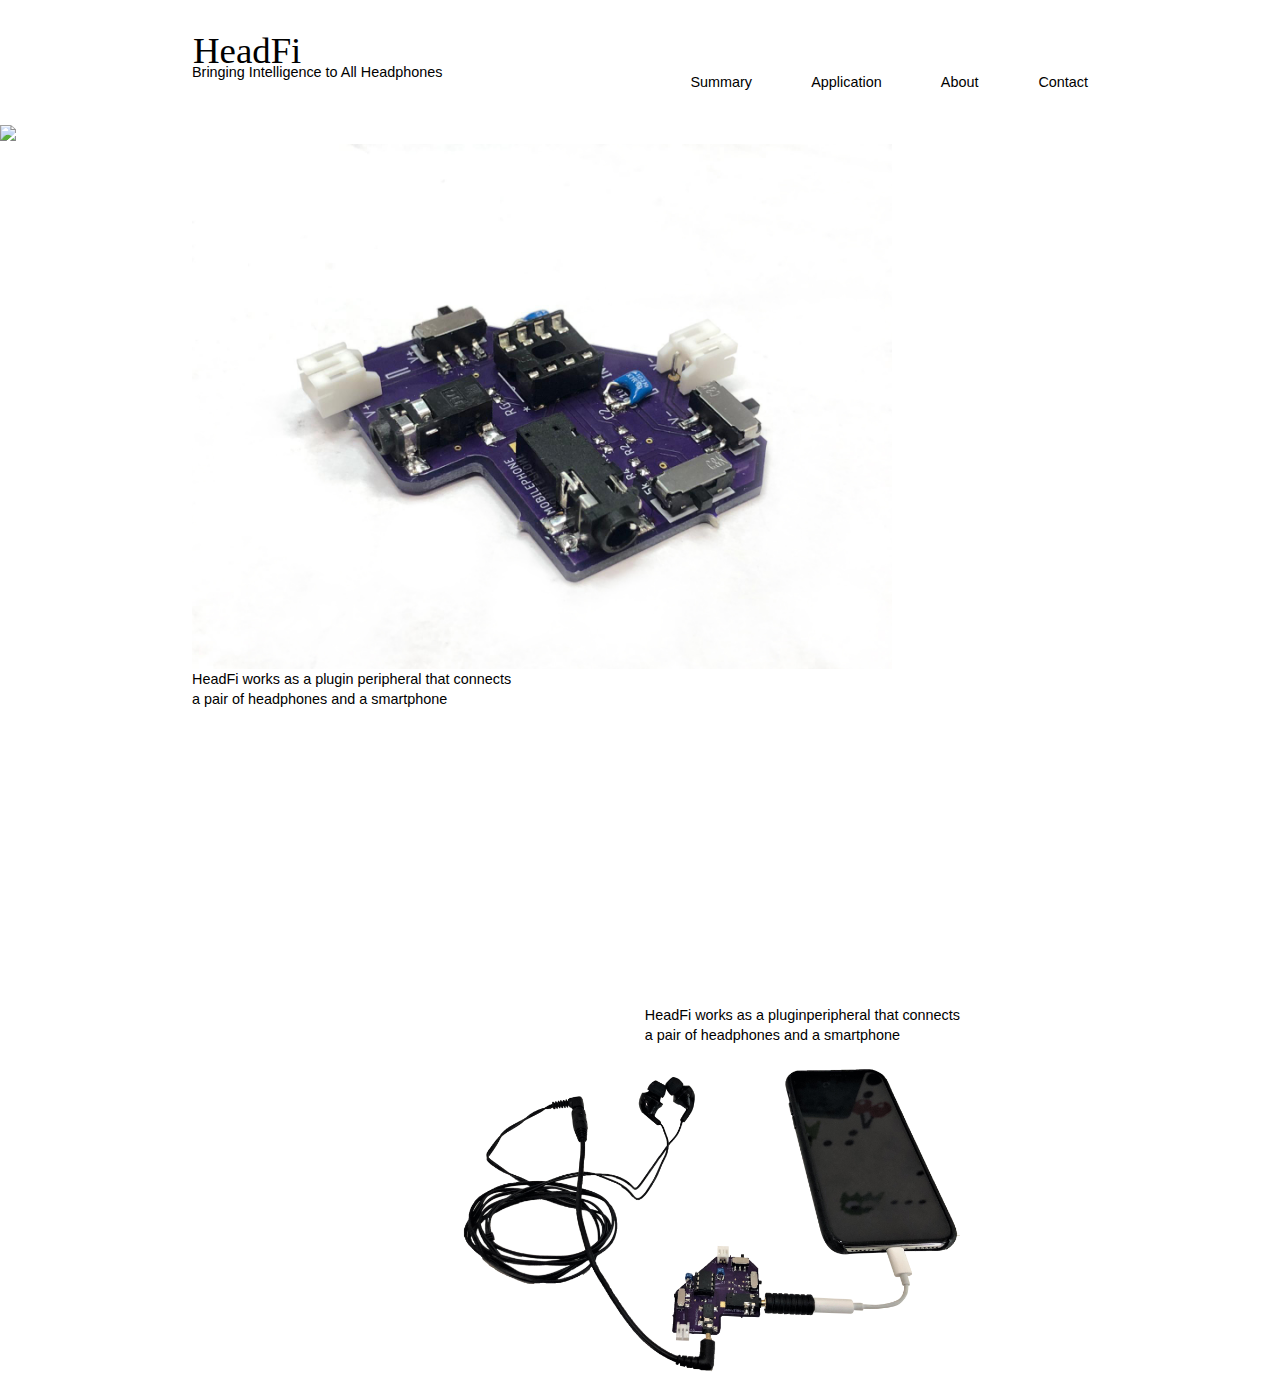
==== index.html @ 9fa6c470 "1" ====
<!doctype html>
<html lang="en">
  <head>  


<!-- ------- normal start --------- -->

    <!-- Required meta tags -->
    <meta charset="utf-8">
    <meta http-equiv="X-UA-Compatible" content="IE=edge">
    <!-- <meta name="viewport" content="width=device-width, initial-scale=1, shrink-to-fit=yes"> -->
    <meta name="viewport" content="width=device-width, initial-scale=1, minimum-scale=1"/>
    <meta name="description" content="HeadFi" />
    <meta name="author" content="Xiaoran Fan">

    <!-- fonts style -->
    <!-- <link rel="stylesheet" type="text/css" href="//fonts.googleapis.com/css?family=Open+Sans:400,bold,900,600">     -->

    <!-- Bootstrap CSS -->
    <link rel="stylesheet" href="https://stackpath.bootstrapcdn.com/bootstrap/4.3.1/css/bootstrap.min.css" integrity="sha384-ggOyR0iXCbMQv3Xipma34MD+dH/1fQ784/j6cY/iJTQUOhcWr7x9JvoRxT2MZw1T" crossorigin="anonymous">

    <!-- Custom styles for this template -->
    <link href="style.css" rel="stylesheet">  
    <!-- <link href="bootstrap3_player.css" rel="stylesheet"> -->

	<script type="text/javascript" src="http://latex.codecogs.com/latexit.js"></script>

    <link rel="icon" href="img/tao_icon.png">
    <title>HeadFi: Bringing Intelligence to All Headphones</title>
    <br>
    <br>
    <div class="column1">
      <h1>HeadFi</h1>
      <H6>Bringing Intelligence to All Headphones</H6>
    </div>

    <br>
    <div class="column2">
      <h6>Summary &nbsp;&nbsp;&nbsp;&nbsp;&nbsp;&nbsp;&nbsp;&nbsp;&nbsp;&nbsp;&nbsp;&nbsp;&nbsp;
          Application &nbsp;&nbsp;&nbsp;&nbsp;&nbsp;&nbsp;&nbsp;&nbsp;&nbsp;&nbsp;&nbsp;&nbsp;&nbsp;
          About &nbsp;&nbsp;&nbsp;&nbsp;&nbsp;&nbsp;&nbsp;&nbsp;&nbsp;&nbsp;&nbsp;&nbsp;&nbsp;
          Contact
      </h6>
    </div>
    
    <br>
    <br>
    <img src="Image/IMG_0657_01_text.jpg" width="100%">
    <br>
    <div class="column1">
      <img src="image/part_01.jpg" width=700px>
    </div>
    <div class="column4">
      <br><br><br><br><br><br><br><br><br><br><br><br><br><br>
      <h6>HeadFi works as a pluginperipheral that connects 
        <br>a pair of headphones and a smartphone
      </h6>
    </div>
<br>

<div class="column1">
  <h6>HeadFi works as a plugin peripheral that connects 
    <br>a pair of headphones and a smartphone
  </h6>
</div>
  <div class="column4">
    <img src="image/figure2_mod_01.jpg" width=500px>
</div>
---- style.css ----
/*fonts need to be changed: 
  h1 - sans-serif - headings
  h2 - sans-serif - body 
  h3 - ??
  h6 - serif - captions and section names
*/

h1 {
    text-align: left;
    font-family: 'monarcha',serif;
    font-weight: 400;
    font-style: normal;
    font-size: 230%;
    color: #000; 
    padding-left: 1px;
    line-height: 15%;
}

/* highlight font*/
h2 {
    font-family: 'futura-pt',sans-serif;
    font-weight: 600;
    font-style: italic;
    font-size: 100%;
}

h3 {
    font-family: 'houschka-pro',sans-serif;
    font-weight: 600;
    font-style: normal;
    font-size: 100%;
    line-height: 140%;
}

/*h6 is the body text*/
h6 {
    text-align: justify;
    font-family: 'degular',sans-serif;
    font-weight: 300;
    font-size: 90%;
    font-style: normal;
    color: #000; 
    line-height: 140%;
}

.column1 {
    padding-left: 15%;
    float: left;
}

.column2 {
    padding-right: 15%;
    float: right;
}

.column3 {
    padding-left: 25%;
    float: left;
}

.column4 {
    padding-right: 25%;
    float: right;
}
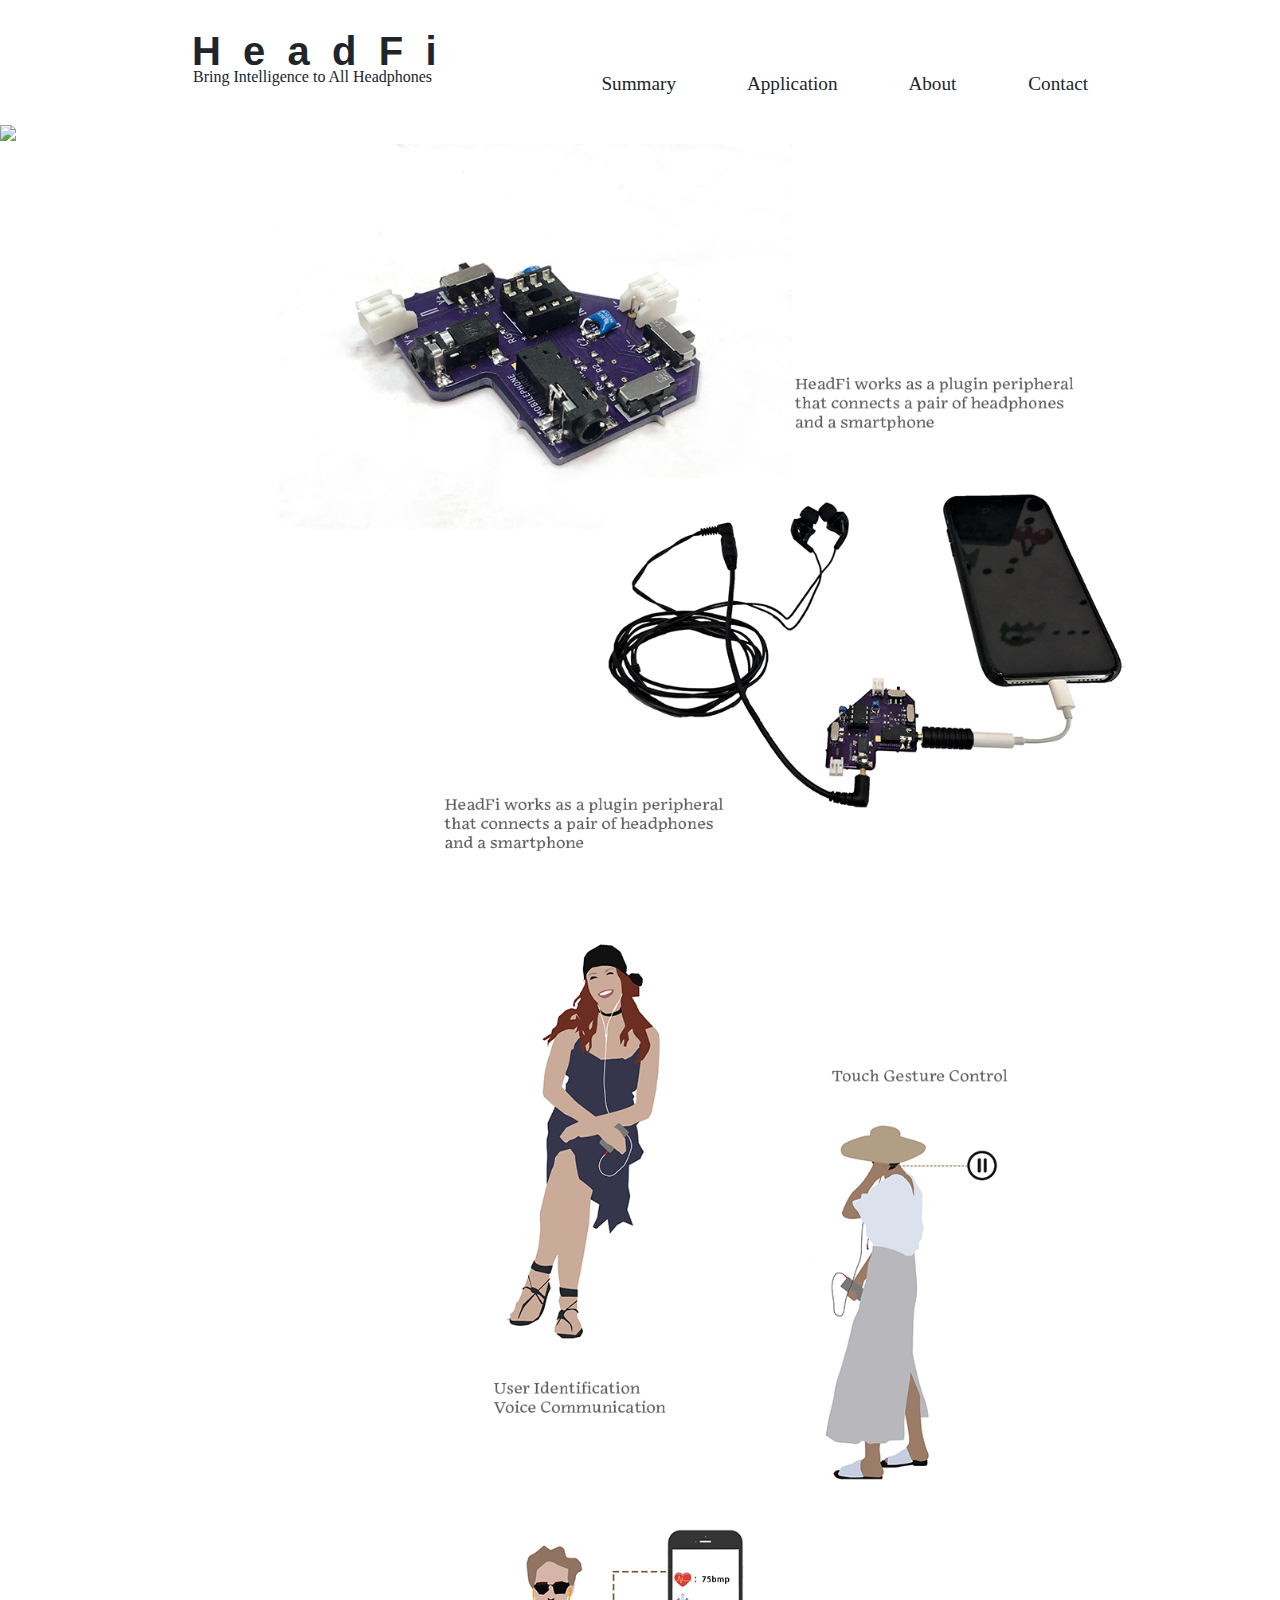
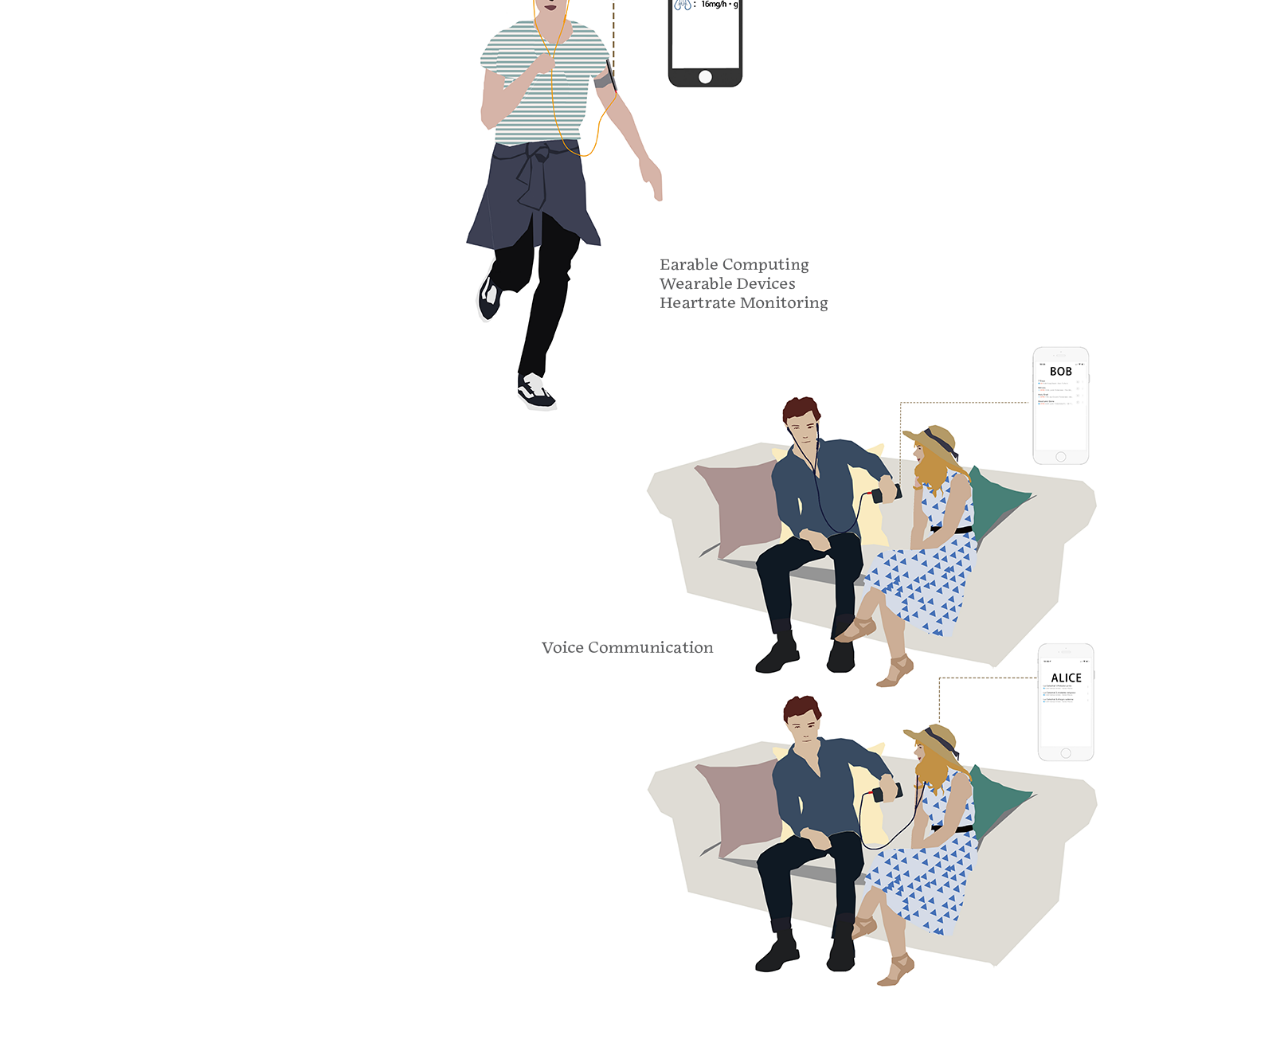
==== commit 77818294: "1" ====
--- a/index.html
+++ b/index.html
@@ -30,39 +30,25 @@
     <br>
     <br>
     <div class="column1">
-      <h1>HeadFi</h1>
-      <H6>Bringing Intelligence to All Headphones</H6>
+      <h1>H&nbsp;&nbsp;e&nbsp;&nbsp;a&nbsp;&nbsp;d&nbsp;&nbsp;F&nbsp;&nbsp;i</h1>
+      <h3 style="padding-top: 5px; padding-left: 1px;">Bring Intelligence to All Headphones</h3>
     </div>
 
     <br>
     <div class="column2">
-      <h6>Summary &nbsp;&nbsp;&nbsp;&nbsp;&nbsp;&nbsp;&nbsp;&nbsp;&nbsp;&nbsp;&nbsp;&nbsp;&nbsp;
+      <h2>Summary &nbsp;&nbsp;&nbsp;&nbsp;&nbsp;&nbsp;&nbsp;&nbsp;&nbsp;&nbsp;&nbsp;&nbsp;&nbsp;
           Application &nbsp;&nbsp;&nbsp;&nbsp;&nbsp;&nbsp;&nbsp;&nbsp;&nbsp;&nbsp;&nbsp;&nbsp;&nbsp;
           About &nbsp;&nbsp;&nbsp;&nbsp;&nbsp;&nbsp;&nbsp;&nbsp;&nbsp;&nbsp;&nbsp;&nbsp;&nbsp;
           Contact
-      </h6>
+      </h2>
     </div>
     
-    <br>
-    <br>
-    <img src="Image/IMG_0657_01_text.jpg" width="100%">
-    <br>
-    <div class="column1">
-      <img src="image/part_01.jpg" width=700px>
-    </div>
-    <div class="column4">
-      <br><br><br><br><br><br><br><br><br><br><br><br><br><br>
-      <h6>HeadFi works as a pluginperipheral that connects 
-        <br>a pair of headphones and a smartphone
-      </h6>
-    </div>
 <br>
+<br>
+  <img src="Image/FirstLanding_01.png" width="100%">
+<br>
+<div class="column1">
+  <img src="image/LandingPage_01.png" width=100%>
+</div>
 
-<div class="column1">
-  <h6>HeadFi works as a plugin peripheral that connects 
-    <br>a pair of headphones and a smartphone
-  </h6>
-</div>
-  <div class="column4">
-    <img src="image/figure2_mod_01.jpg" width=500px>
-</div>+<!--Summary Page-->
--- a/style.css
+++ b/style.css
@@ -1,38 +1,30 @@
 /*fonts need to be changed: 
-  h1 - sans-serif - headings
-  h2 - sans-serif - body 
-  h3 - ??
-  h6 - serif - captions and section names
+  h1 - sans-serif - headings <link rel="stylesheet" href="https://use.typekit.net/vez5kon.css">
+  h2 - serif - captions and section names <link rel="stylesheet" href="https://use.typekit.net/vez5kon.css">
+  h3 - serif - smaller version of h2 <link rel="stylesheet" href="https://use.typekit.net/vez5kon.css">
 */
 
 h1 {
-    text-align: left;
-    font-family: 'monarcha',serif;
-    font-weight: 400;
+    font-family: gitan-latin,sans-serif;
+    font-weight: 600;
     font-style: normal;
-    font-size: 230%;
-    color: #000; 
-    padding-left: 1px;
     line-height: 15%;
 }
 
-/* highlight font*/
 h2 {
-    font-family: 'futura-pt',sans-serif;
-    font-weight: 600;
-    font-style: italic;
+    font-family: embury-text,serif;
+    font-weight: 300;
+    font-style: normal;
+    font-size: 120%;
+}
+
+h3 {
+    font-family: embury-text,serif;
+    font-weight: 300;
+    font-style: normal;
     font-size: 100%;
 }
 
-h3 {
-    font-family: 'houschka-pro',sans-serif;
-    font-weight: 600;
-    font-style: normal;
-    font-size: 100%;
-    line-height: 140%;
-}
-
-/*h6 is the body text*/
 h6 {
     text-align: justify;
     font-family: 'degular',sans-serif;
@@ -42,6 +34,8 @@
     color: #000; 
     line-height: 140%;
 }
+
+
 
 .column1 {
     padding-left: 15%;
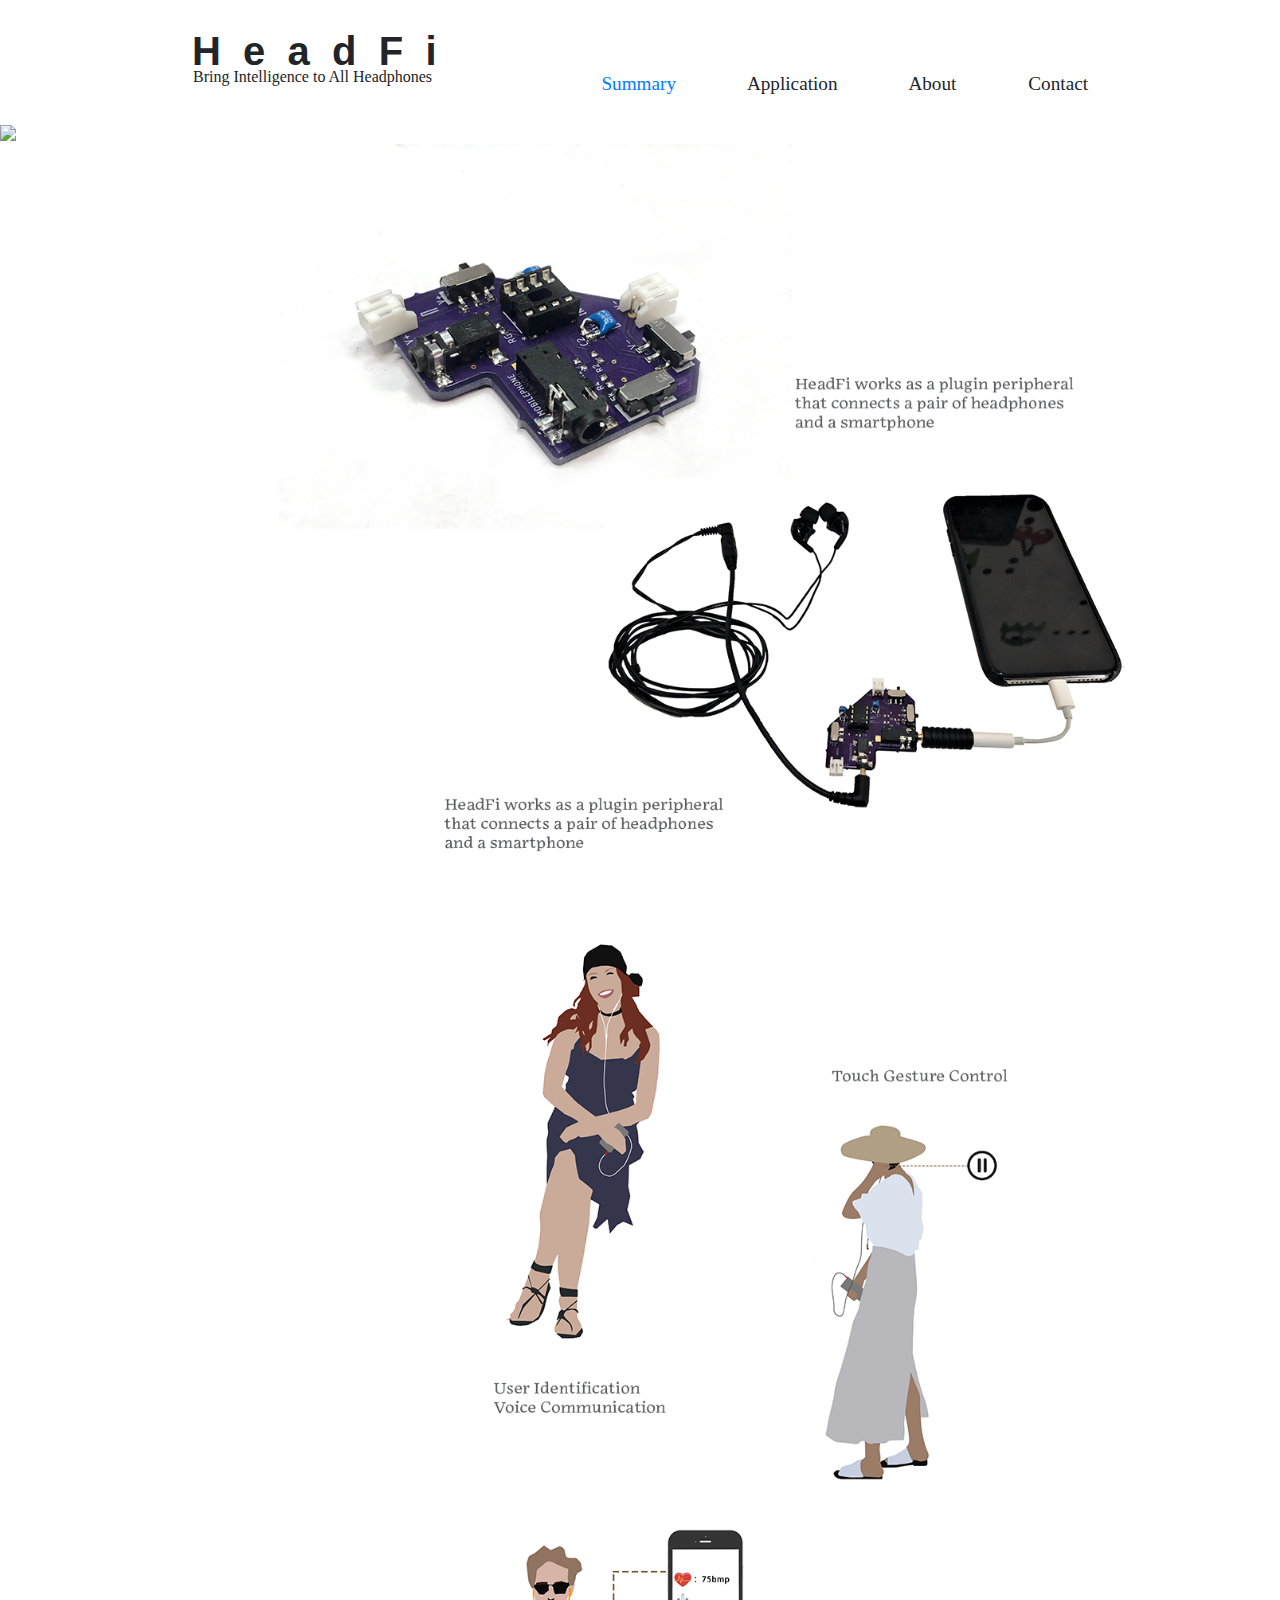
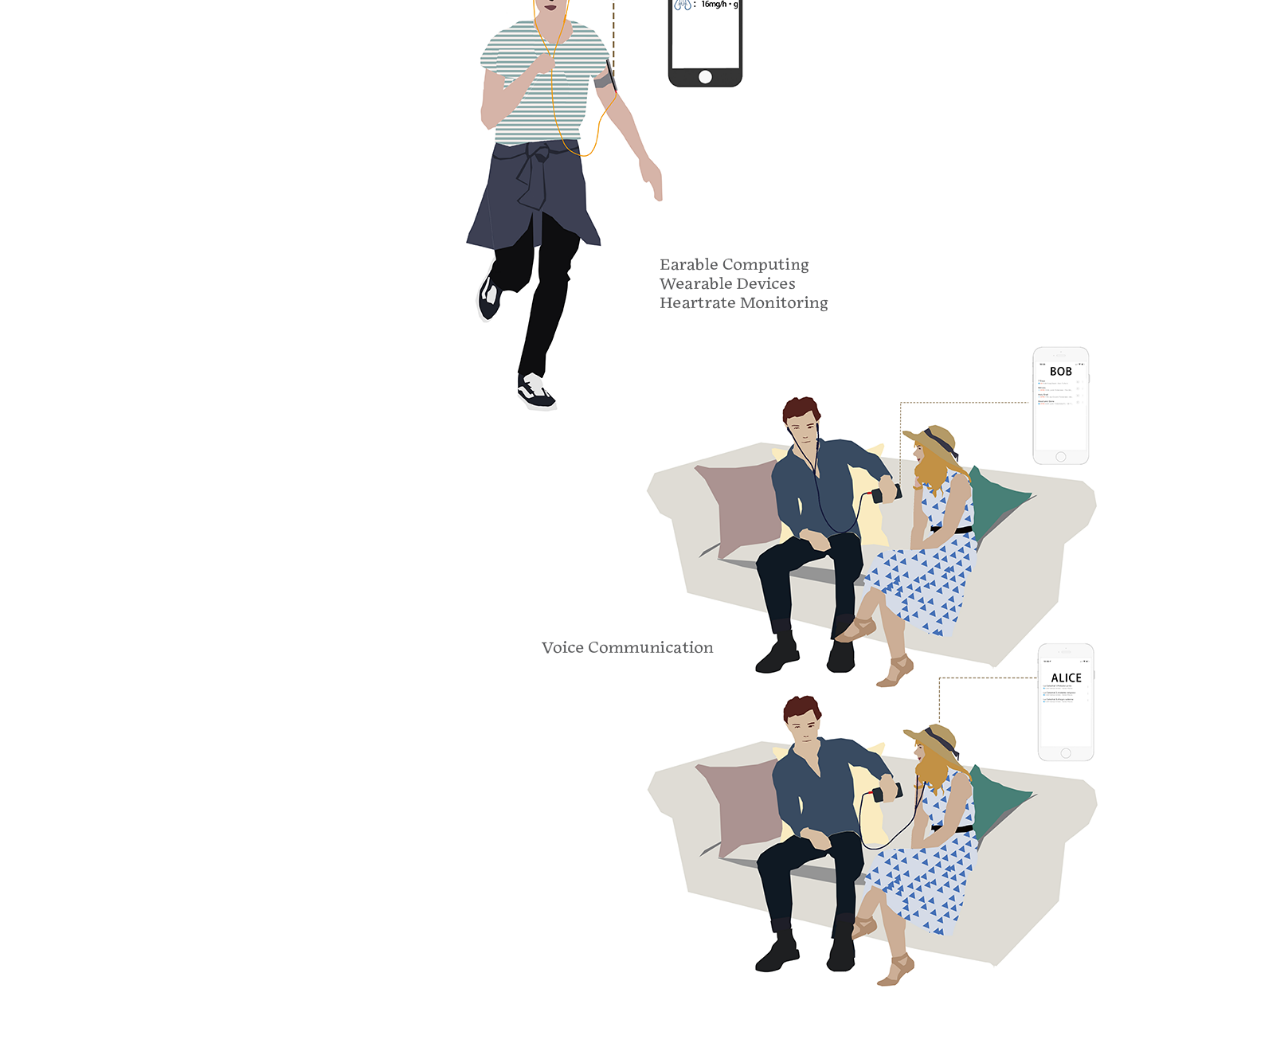
==== commit bd1c16c7: "1" ====
--- a/index.html
+++ b/index.html
@@ -36,7 +36,8 @@
 
     <br>
     <div class="column2">
-      <h2>Summary &nbsp;&nbsp;&nbsp;&nbsp;&nbsp;&nbsp;&nbsp;&nbsp;&nbsp;&nbsp;&nbsp;&nbsp;&nbsp;
+      <h2>
+        <a href="summary.html">Summary</a> &nbsp;&nbsp;&nbsp;&nbsp;&nbsp;&nbsp;&nbsp;&nbsp;&nbsp;&nbsp;&nbsp;&nbsp;&nbsp;
           Application &nbsp;&nbsp;&nbsp;&nbsp;&nbsp;&nbsp;&nbsp;&nbsp;&nbsp;&nbsp;&nbsp;&nbsp;&nbsp;
           About &nbsp;&nbsp;&nbsp;&nbsp;&nbsp;&nbsp;&nbsp;&nbsp;&nbsp;&nbsp;&nbsp;&nbsp;&nbsp;
           Contact
@@ -50,5 +51,3 @@
 <div class="column1">
   <img src="image/LandingPage_01.png" width=100%>
 </div>
-
-<!--Summary Page-->
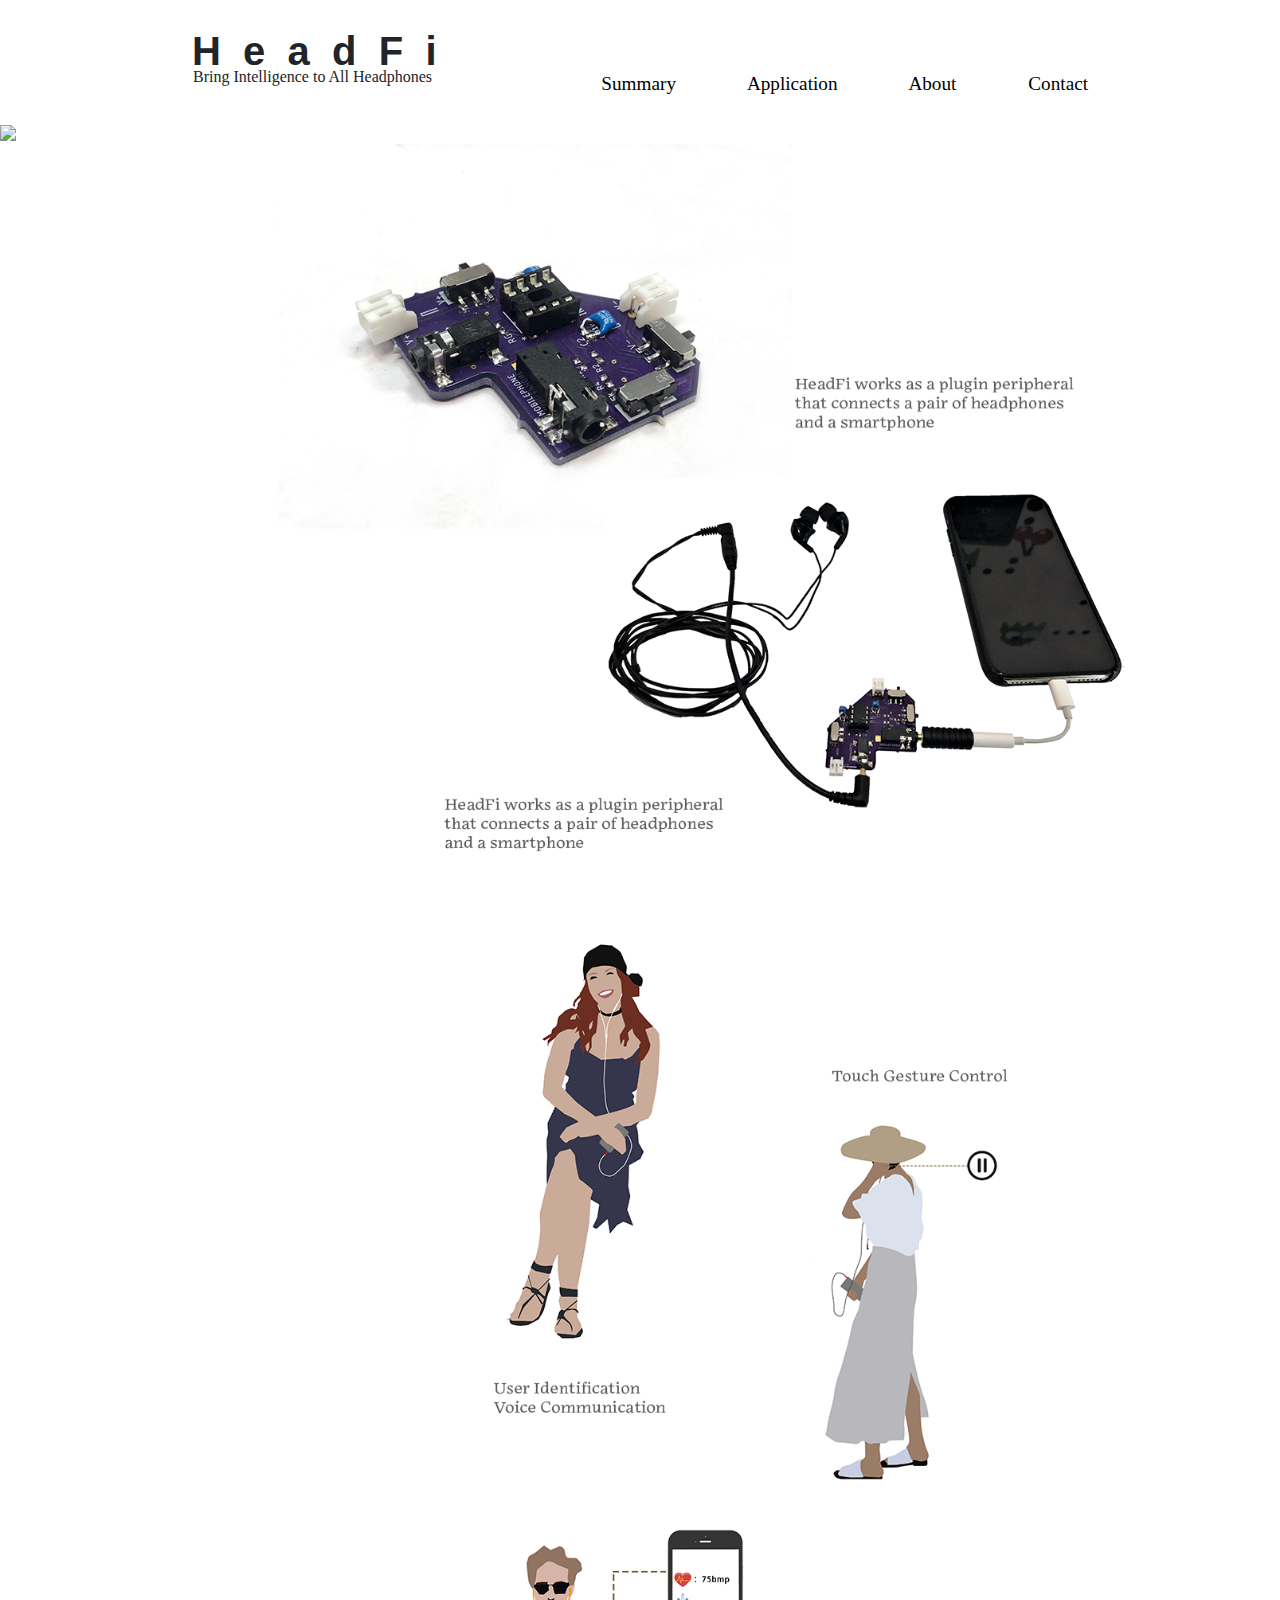
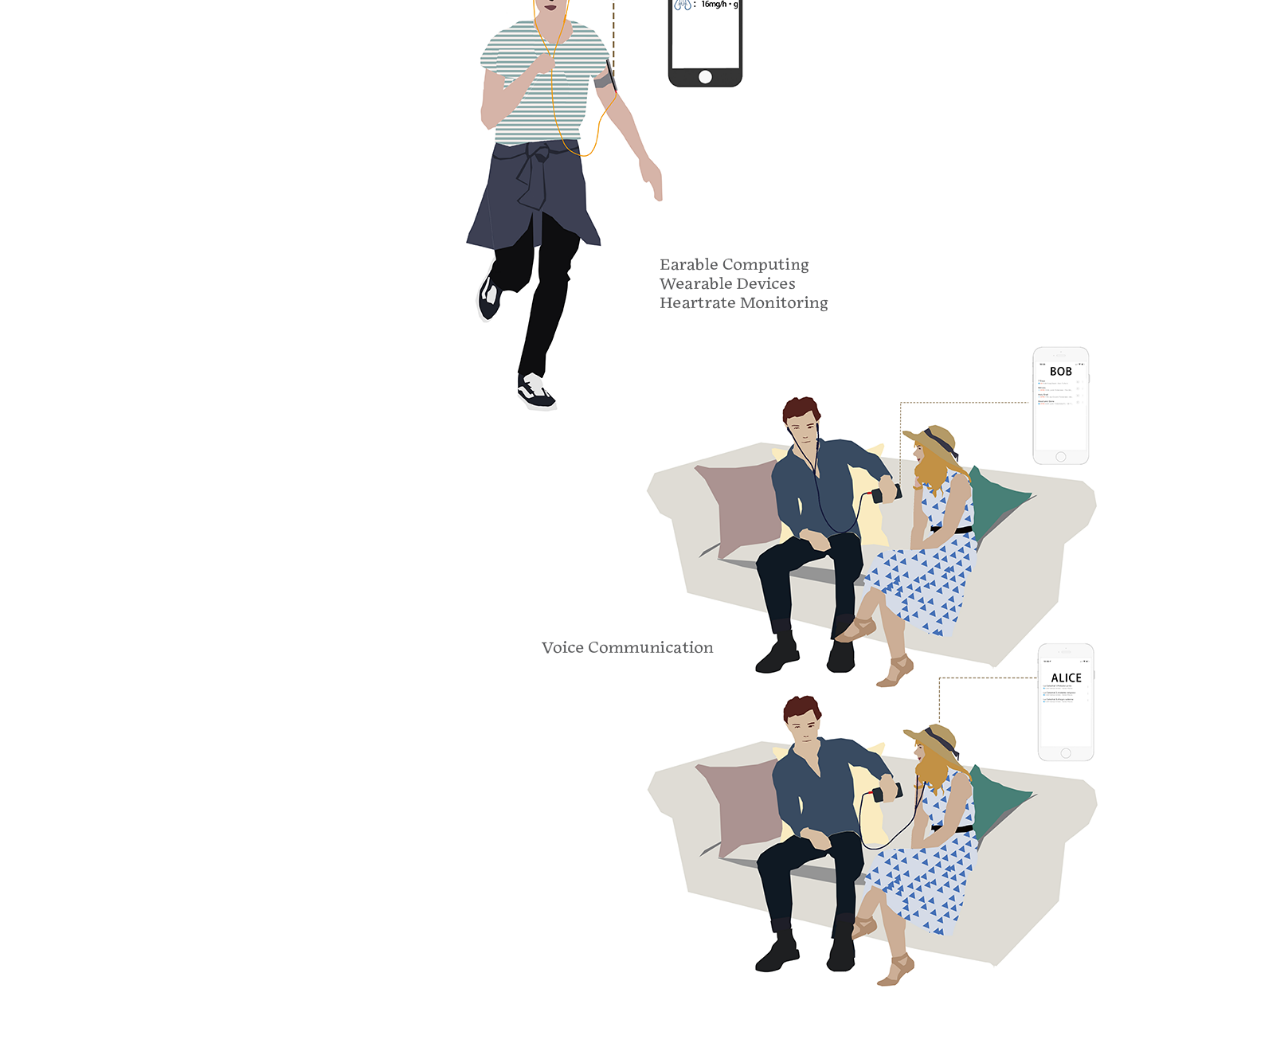
==== commit 8ed9fe9e: "1" ====
--- a/index.html
+++ b/index.html
@@ -38,9 +38,9 @@
     <div class="column2">
       <h2>
         <a href="summary.html">Summary</a> &nbsp;&nbsp;&nbsp;&nbsp;&nbsp;&nbsp;&nbsp;&nbsp;&nbsp;&nbsp;&nbsp;&nbsp;&nbsp;
-          Application &nbsp;&nbsp;&nbsp;&nbsp;&nbsp;&nbsp;&nbsp;&nbsp;&nbsp;&nbsp;&nbsp;&nbsp;&nbsp;
-          About &nbsp;&nbsp;&nbsp;&nbsp;&nbsp;&nbsp;&nbsp;&nbsp;&nbsp;&nbsp;&nbsp;&nbsp;&nbsp;
-          Contact
+        <a href="application.html">Application</a> &nbsp;&nbsp;&nbsp;&nbsp;&nbsp;&nbsp;&nbsp;&nbsp;&nbsp;&nbsp;&nbsp;&nbsp;&nbsp;
+        <a href="about.html">About</a> &nbsp;&nbsp;&nbsp;&nbsp;&nbsp;&nbsp;&nbsp;&nbsp;&nbsp;&nbsp;&nbsp;&nbsp;&nbsp;
+        <a href="contact.html">Contact</a>
       </h2>
     </div>
     
--- a/style.css
+++ b/style.css
@@ -55,4 +55,21 @@
 .column4 {
     padding-right: 25%;
     float: right;
-}+}
+
+/*some settings of the hyperlinks*/
+a:link {
+    color:black;
+    background-color: transparent;
+    text-decoration: none;
+}
+a:visited {
+    color: black;
+    background-color: transparent;
+    text-decoration: none;
+  }
+a:hover {
+    color: rgb(158, 158, 158);
+    background-color: transparent;
+    text-decoration: none;
+  }
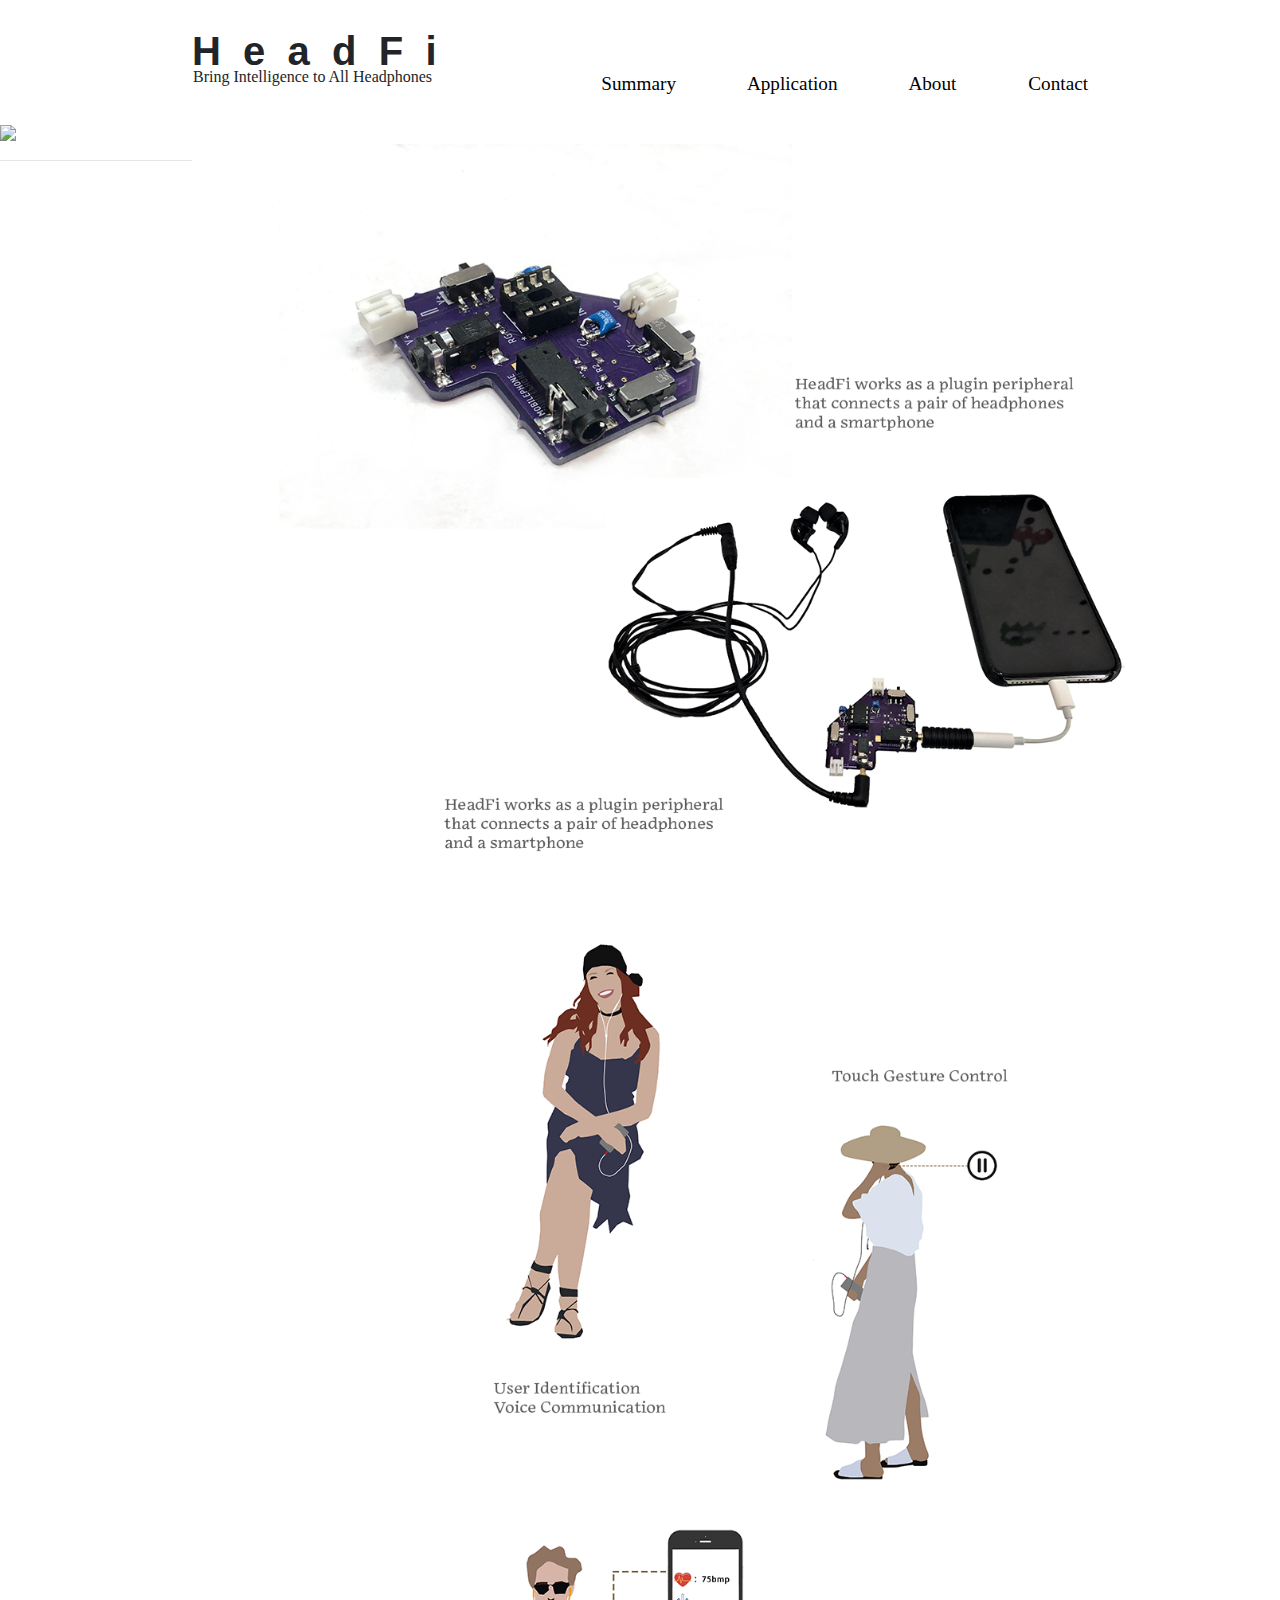
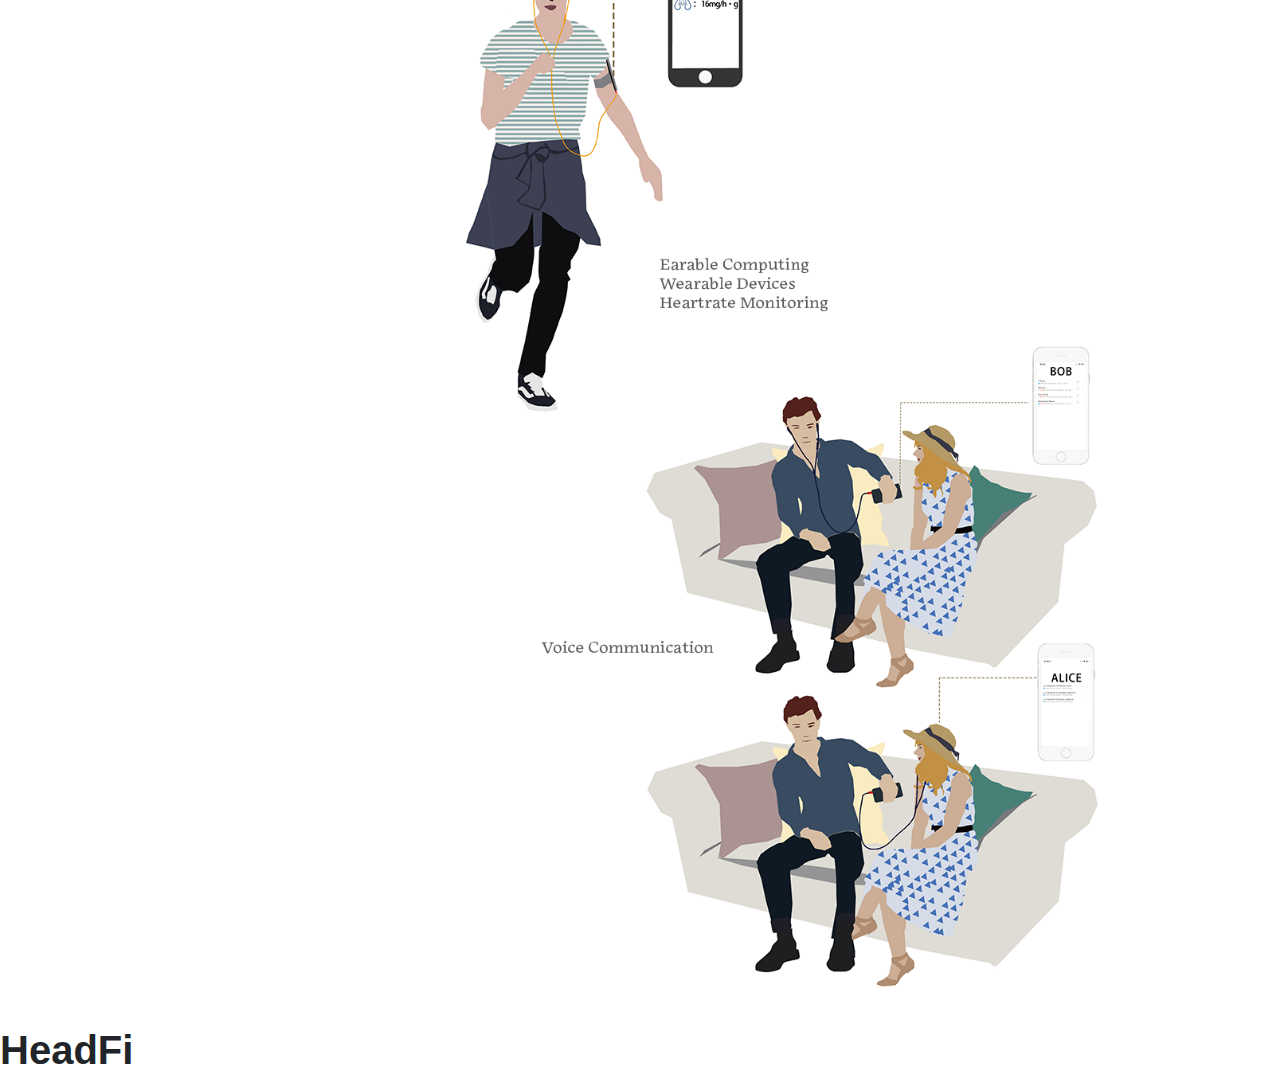
==== commit 26e5a307: "1" ====
--- a/index.html
+++ b/index.html
@@ -5,49 +5,52 @@
 
 <!-- ------- normal start --------- -->
 
-    <!-- Required meta tags -->
-    <meta charset="utf-8">
-    <meta http-equiv="X-UA-Compatible" content="IE=edge">
-    <!-- <meta name="viewport" content="width=device-width, initial-scale=1, shrink-to-fit=yes"> -->
-    <meta name="viewport" content="width=device-width, initial-scale=1, minimum-scale=1"/>
-    <meta name="description" content="HeadFi" />
-    <meta name="author" content="Xiaoran Fan">
+<!-- Required meta tags -->
+<meta charset="utf-8">
+<meta http-equiv="X-UA-Compatible" content="IE=edge">
+<!-- <meta name="viewport" content="width=device-width, initial-scale=1, shrink-to-fit=yes"> -->
+<meta name="viewport" content="width=device-width, initial-scale=1, minimum-scale=1"/>
+<meta name="description" content="HeadFi" />
+<meta name="author" content="Xiaoran Fan">
+<!-- fonts style -->
+<!-- <link rel="stylesheet" type="text/css" href="//fonts.googleapis.com/css?family=Open+Sans:400,bold,900,600">     -->
 
-    <!-- fonts style -->
-    <!-- <link rel="stylesheet" type="text/css" href="//fonts.googleapis.com/css?family=Open+Sans:400,bold,900,600">     -->
+<!-- Bootstrap CSS -->
+<link rel="stylesheet" href="https://stackpath.bootstrapcdn.com/bootstrap/4.3.1/css/bootstrap.min.css" integrity="sha384-ggOyR0iXCbMQv3Xipma34MD+dH/1fQ784/j6cY/iJTQUOhcWr7x9JvoRxT2MZw1T" crossorigin="anonymous">
 
-    <!-- Bootstrap CSS -->
-    <link rel="stylesheet" href="https://stackpath.bootstrapcdn.com/bootstrap/4.3.1/css/bootstrap.min.css" integrity="sha384-ggOyR0iXCbMQv3Xipma34MD+dH/1fQ784/j6cY/iJTQUOhcWr7x9JvoRxT2MZw1T" crossorigin="anonymous">
+<!-- Custom styles for this template -->
+<link href="style.css" rel="stylesheet">  
+<!-- <link href="bootstrap3_player.css" rel="stylesheet"> -->
 
-    <!-- Custom styles for this template -->
-    <link href="style.css" rel="stylesheet">  
-    <!-- <link href="bootstrap3_player.css" rel="stylesheet"> -->
+<script type="text/javascript" src="http://latex.codecogs.com/latexit.js"></script>
 
-	<script type="text/javascript" src="http://latex.codecogs.com/latexit.js"></script>
+<title>HeadFi: Bring Intelligence to All Headphones</title>
+<br>
+<br>
+<div class="column1">
+  <h1>H&nbsp;&nbsp;e&nbsp;&nbsp;a&nbsp;&nbsp;d&nbsp;&nbsp;F&nbsp;&nbsp;i</h1>
+  <h3 style="padding-top: 5px; padding-left: 1px;">Bring Intelligence to All Headphones</h3>
+</div>
 
-    <link rel="icon" href="img/tao_icon.png">
-    <title>HeadFi: Bringing Intelligence to All Headphones</title>
-    <br>
-    <br>
-    <div class="column1">
-      <h1>H&nbsp;&nbsp;e&nbsp;&nbsp;a&nbsp;&nbsp;d&nbsp;&nbsp;F&nbsp;&nbsp;i</h1>
-      <h3 style="padding-top: 5px; padding-left: 1px;">Bring Intelligence to All Headphones</h3>
-    </div>
-
-    <br>
-    <div class="column2">
-      <h2>
-        <a href="summary.html">Summary</a> &nbsp;&nbsp;&nbsp;&nbsp;&nbsp;&nbsp;&nbsp;&nbsp;&nbsp;&nbsp;&nbsp;&nbsp;&nbsp;
-        <a href="application.html">Application</a> &nbsp;&nbsp;&nbsp;&nbsp;&nbsp;&nbsp;&nbsp;&nbsp;&nbsp;&nbsp;&nbsp;&nbsp;&nbsp;
-        <a href="about.html">About</a> &nbsp;&nbsp;&nbsp;&nbsp;&nbsp;&nbsp;&nbsp;&nbsp;&nbsp;&nbsp;&nbsp;&nbsp;&nbsp;
-        <a href="contact.html">Contact</a>
-      </h2>
-    </div>
+<br>
+<div class="column2">
+  <h2>
+    <a href="summary.html">Summary</a> &nbsp;&nbsp;&nbsp;&nbsp;&nbsp;&nbsp;&nbsp;&nbsp;&nbsp;&nbsp;&nbsp;&nbsp;&nbsp;
+    <a href="application.html">Application</a> &nbsp;&nbsp;&nbsp;&nbsp;&nbsp;&nbsp;&nbsp;&nbsp;&nbsp;&nbsp;&nbsp;&nbsp;&nbsp;
+    <a href="about.html">About</a> &nbsp;&nbsp;&nbsp;&nbsp;&nbsp;&nbsp;&nbsp;&nbsp;&nbsp;&nbsp;&nbsp;&nbsp;&nbsp;
+    <a href="contact.html">Contact</a>
+  </h2>
+</div>
     
 <br>
 <br>
   <img src="Image/FirstLanding_01.png" width="100%">
 <br>
 <div class="column1">
-  <img src="image/LandingPage_01.png" width=100%>
+  <img src="image/LandingPage_01.png" width="100%">
 </div>
+
+<hr>
+<div class="middle">
+  <h1>HeadFi</h1>
+</div>
--- a/style.css
+++ b/style.css
@@ -2,8 +2,8 @@
   h1 - sans-serif - headings <link rel="stylesheet" href="https://use.typekit.net/vez5kon.css">
   h2 - serif - captions and section names <link rel="stylesheet" href="https://use.typekit.net/vez5kon.css">
   h3 - serif - smaller version of h2 <link rel="stylesheet" href="https://use.typekit.net/vez5kon.css">
+  h6 - body??
 */
-
 h1 {
     font-family: gitan-latin,sans-serif;
     font-weight: 600;
@@ -36,7 +36,7 @@
 }
 
 
-
+/*columns and positions*/
 .column1 {
     padding-left: 15%;
     float: left;
@@ -56,6 +56,9 @@
     padding-right: 25%;
     float: right;
 }
+.middle {
+    vertical-align: middle;
+}
 
 /*some settings of the hyperlinks*/
 a:link {
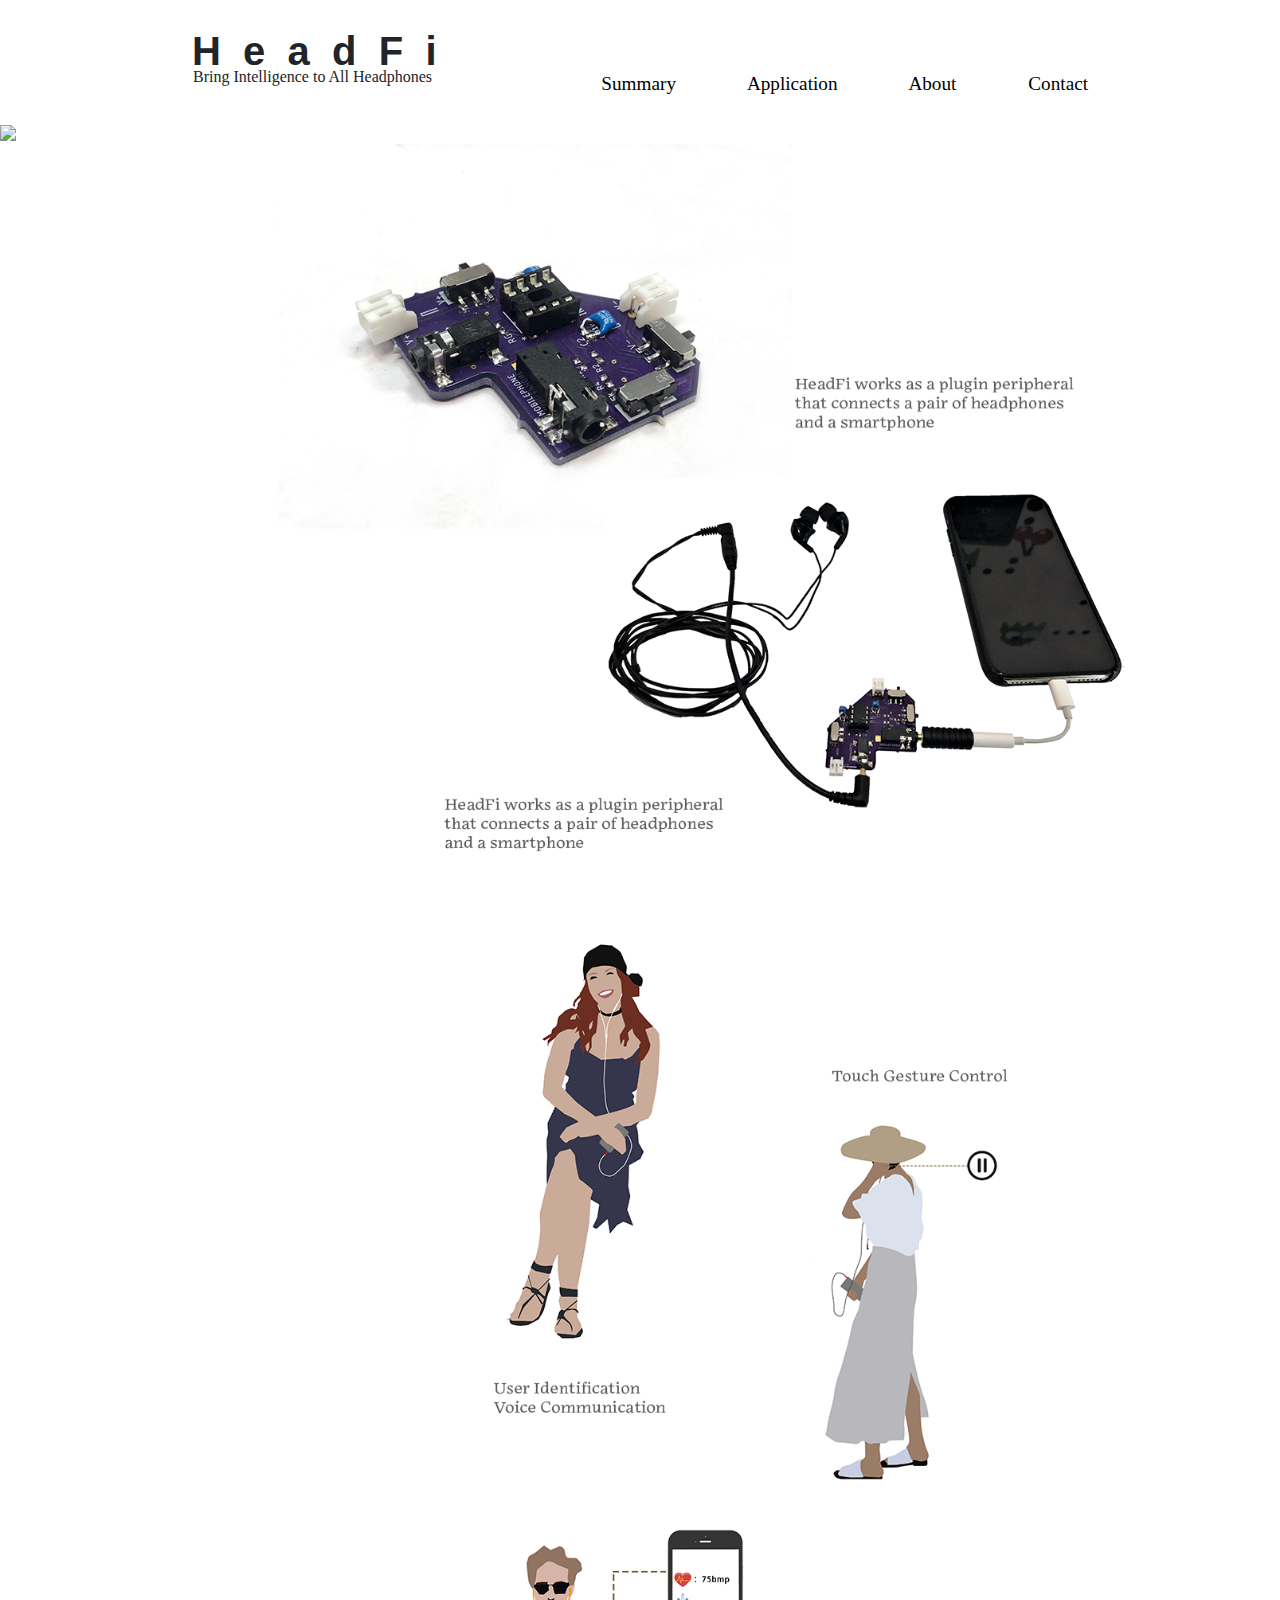
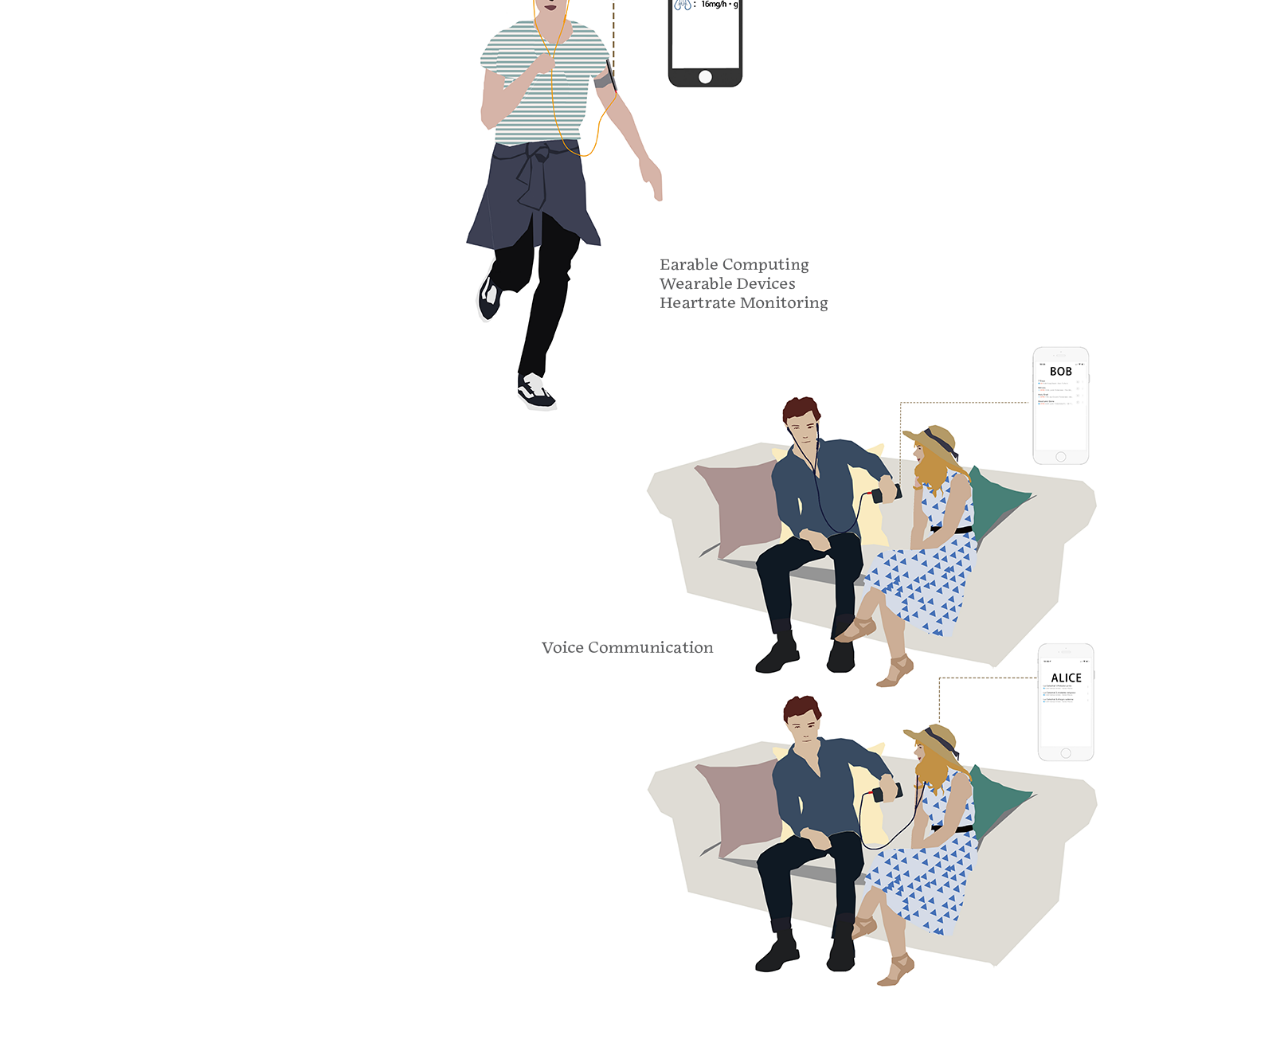
==== commit c4d38932: "1" ====
--- a/index.html
+++ b/index.html
@@ -50,7 +50,10 @@
   <img src="image/LandingPage_01.png" width="100%">
 </div>
 
-<hr>
-<div class="middle">
+<!--fk this I dont know
+<br>
+<div class="box">
+  <hr style="width:100%;text-align:middle;border-width:3px;color: black;">
   <h1>HeadFi</h1>
 </div>
+-->--- a/style.css
+++ b/style.css
@@ -56,7 +56,9 @@
     padding-right: 25%;
     float: right;
 }
-.middle {
+.box {
+    padding-left: 15%;
+    padding-right: 15%;
     vertical-align: middle;
 }
 
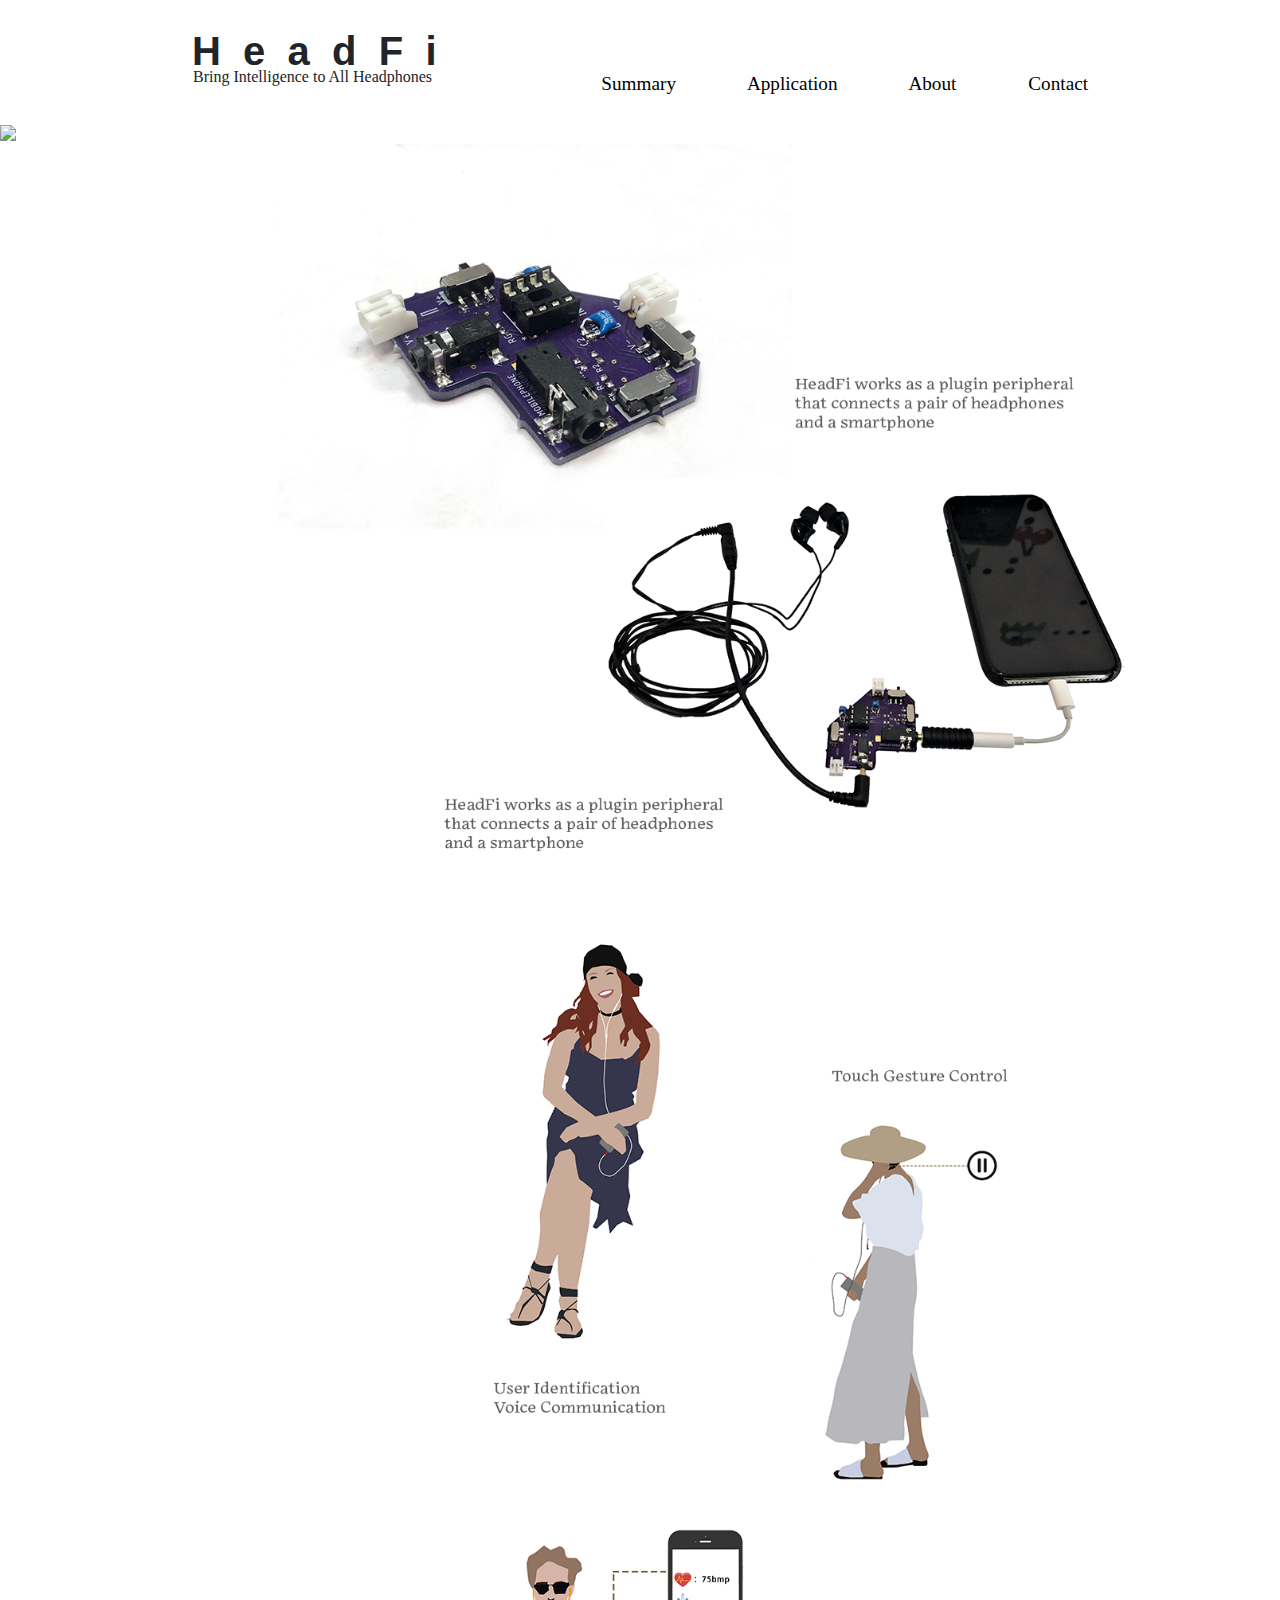
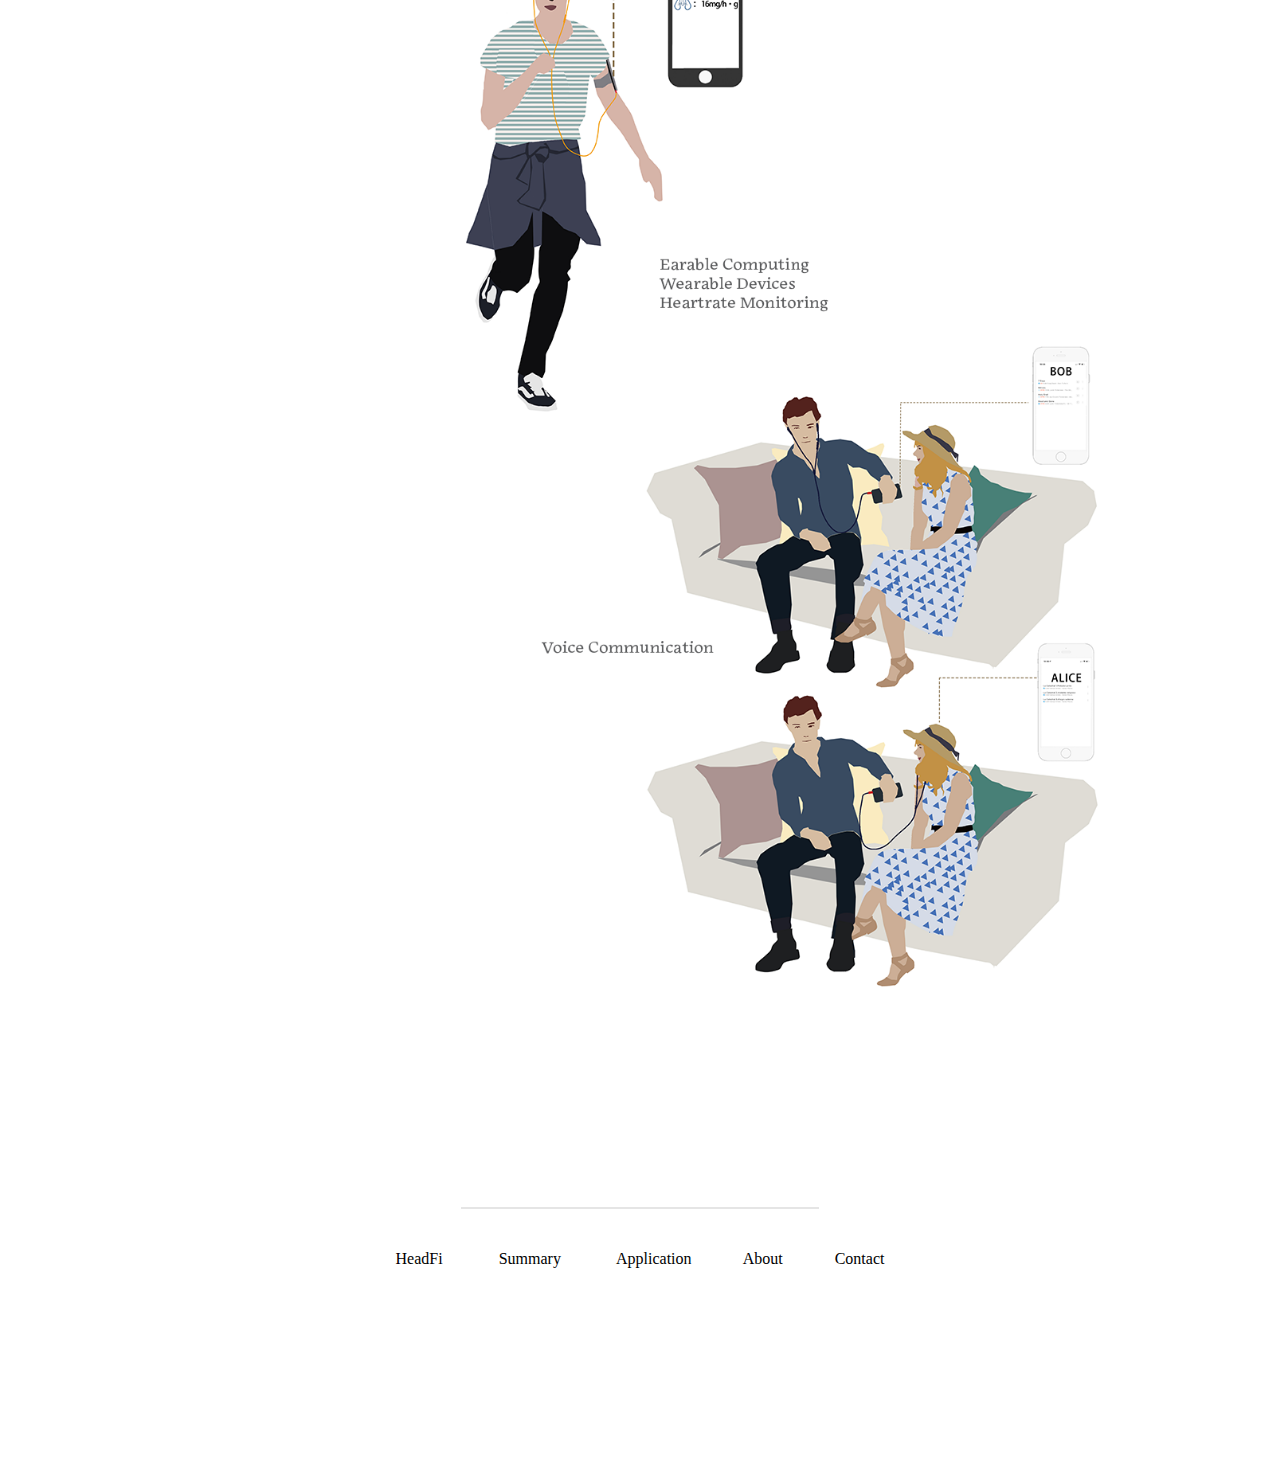
==== commit b89f7225: "1" ====
--- a/index.html
+++ b/index.html
@@ -50,10 +50,17 @@
   <img src="image/LandingPage_01.png" width="100%">
 </div>
 
-<!--fk this I dont know
-<br>
-<div class="box">
-  <hr style="width:100%;text-align:middle;border-width:3px;color: black;">
-  <h1>HeadFi</h1>
-</div>
--->+<!--footer below-->
+<div class="footer">
+  <br><br><br><br><br><br>
+  <hr style="width:40%;text-align:center;border-width:2px;color: black;">
+  <br>
+  <h3 style="color: grey;">
+    <a href="index.html">HeadFi</a> &nbsp;&nbsp;&nbsp;&nbsp;&nbsp;&nbsp;&nbsp;&nbsp;&nbsp;&nbsp;&nbsp;&nbsp;
+    <a href="summary.html">Summary</a> &nbsp;&nbsp;&nbsp;&nbsp;&nbsp;&nbsp;&nbsp;&nbsp;&nbsp;&nbsp;&nbsp;&nbsp;
+    <a href="application.html">Application</a> &nbsp;&nbsp;&nbsp;&nbsp;&nbsp;&nbsp;&nbsp;&nbsp;&nbsp;&nbsp;&nbsp;
+    <a href="about.html">About</a> &nbsp;&nbsp;&nbsp;&nbsp;&nbsp;&nbsp;&nbsp;&nbsp;&nbsp;&nbsp;&nbsp;
+    <a href="contact.html">Contact</a>
+  </h3>
+<br><br><br><br><br><br><br><br>
+</div>--- a/style.css
+++ b/style.css
@@ -5,21 +5,21 @@
   h6 - body??
 */
 h1 {
-    font-family: gitan-latin,sans-serif;
+    font-family: 'gitan-latin',sans-serif;
     font-weight: 600;
     font-style: normal;
     line-height: 15%;
 }
 
 h2 {
-    font-family: embury-text,serif;
+    font-family: 'embury-text',serif;
     font-weight: 300;
     font-style: normal;
     font-size: 120%;
 }
 
 h3 {
-    font-family: embury-text,serif;
+    font-family: 'embury-text',serif;
     font-weight: 300;
     font-style: normal;
     font-size: 100%;
@@ -56,11 +56,16 @@
     padding-right: 25%;
     float: right;
 }
-.box {
+
+.footer {
     padding-left: 15%;
     padding-right: 15%;
-    vertical-align: middle;
-}
+    width: 100%;
+    float: left;
+    text-align: center;
+  }
+
+
 
 /*some settings of the hyperlinks*/
 a:link {
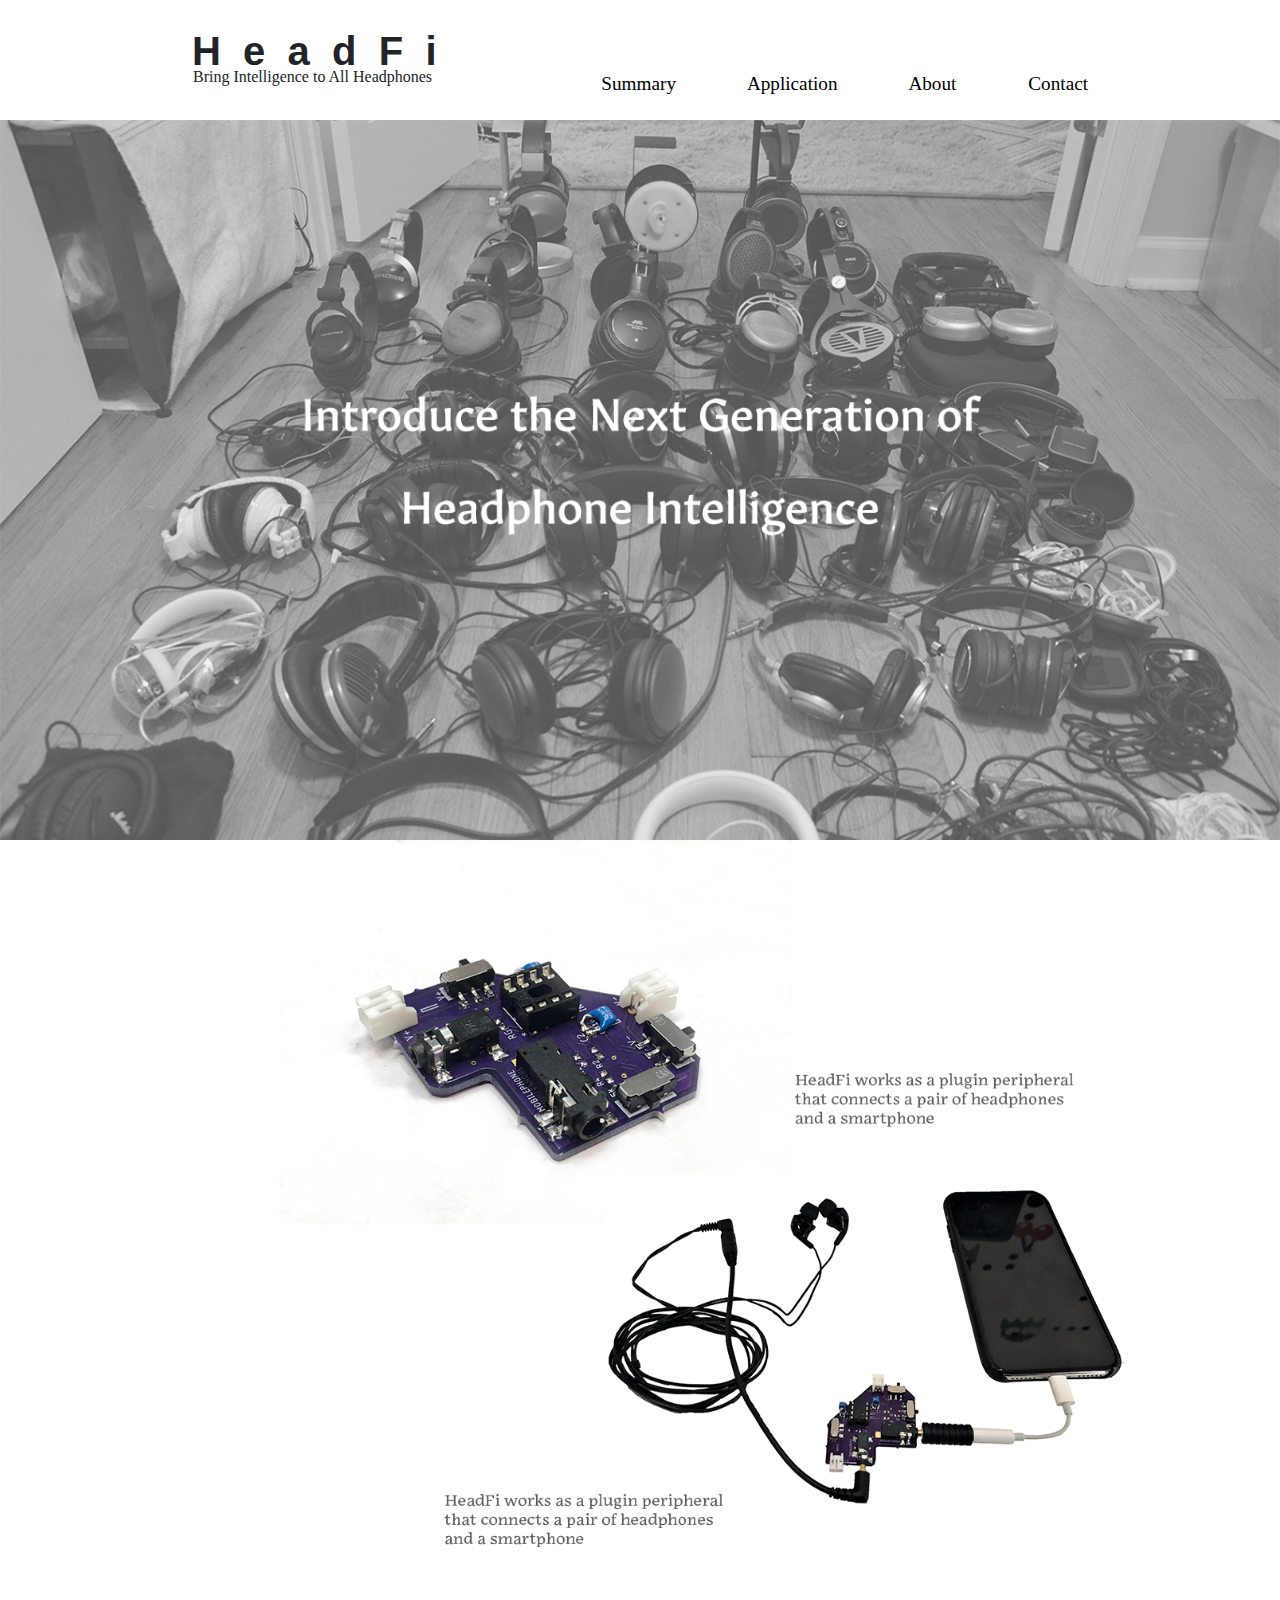
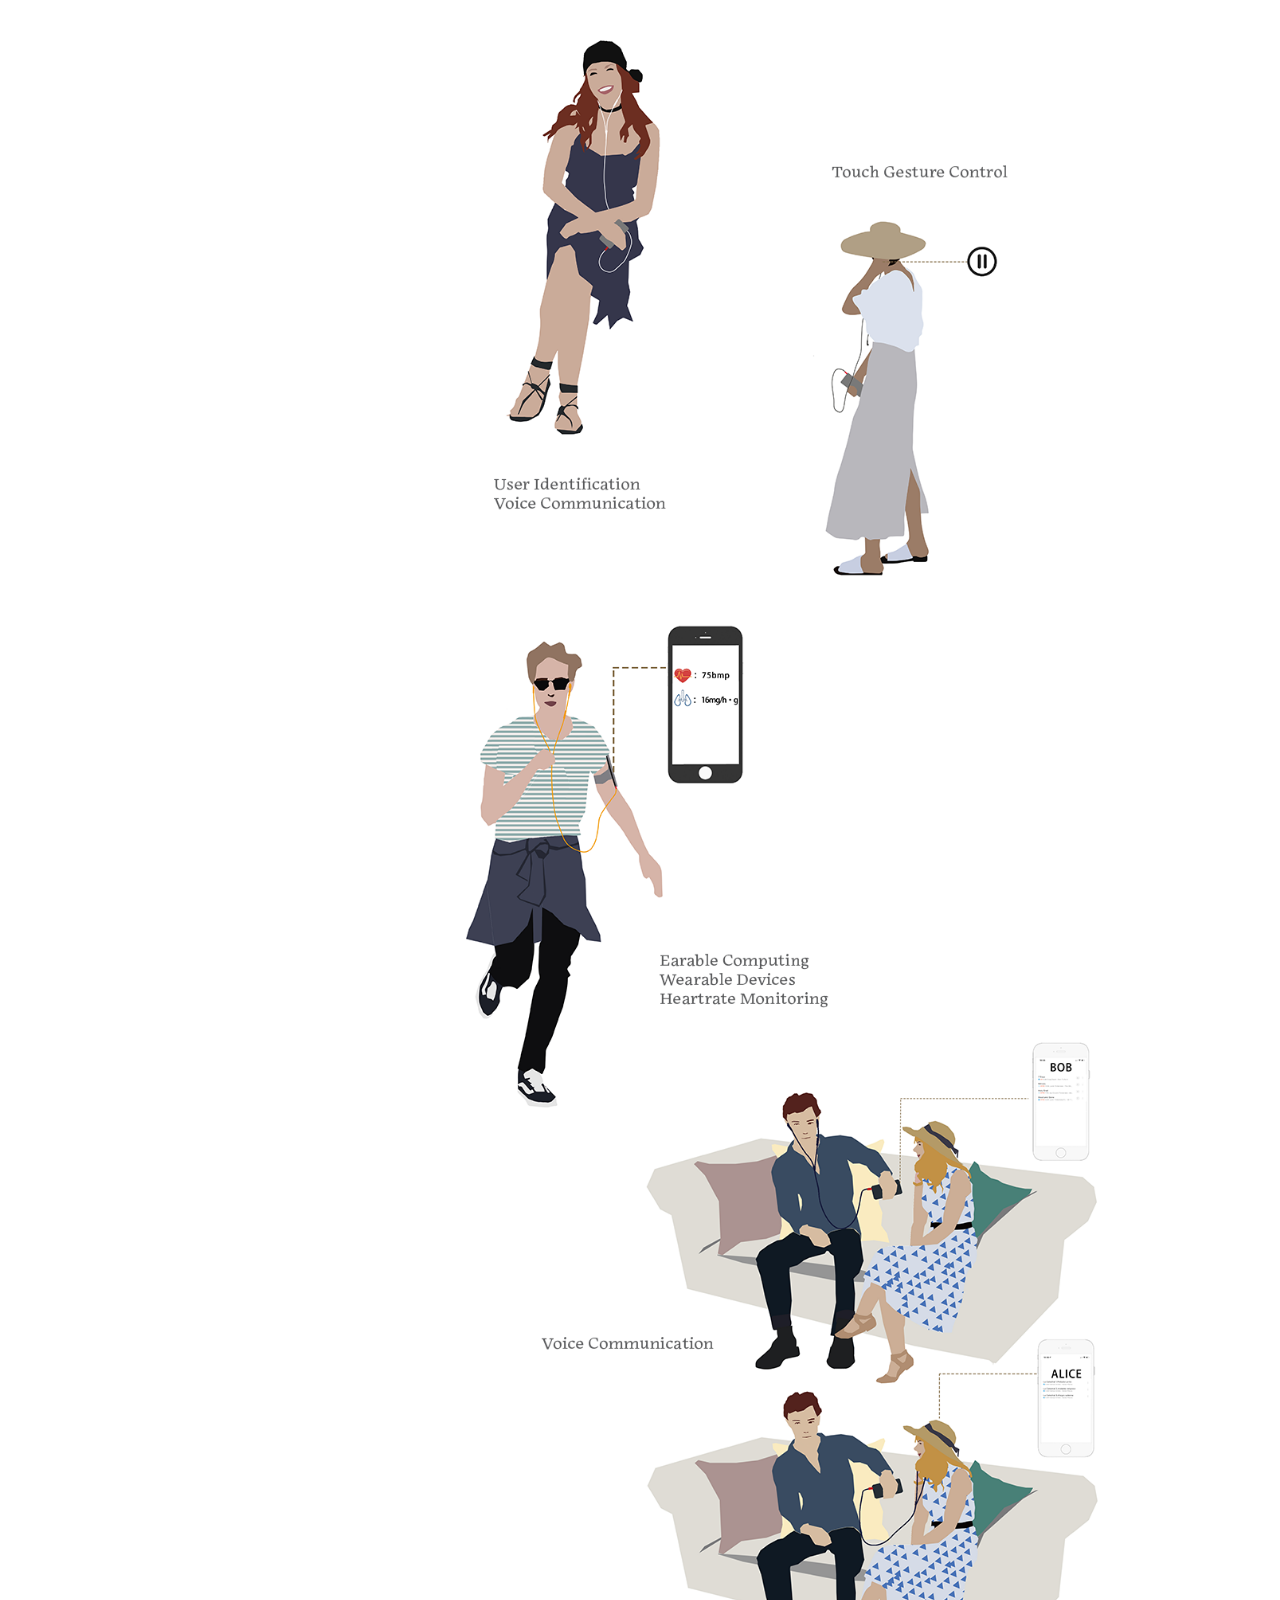
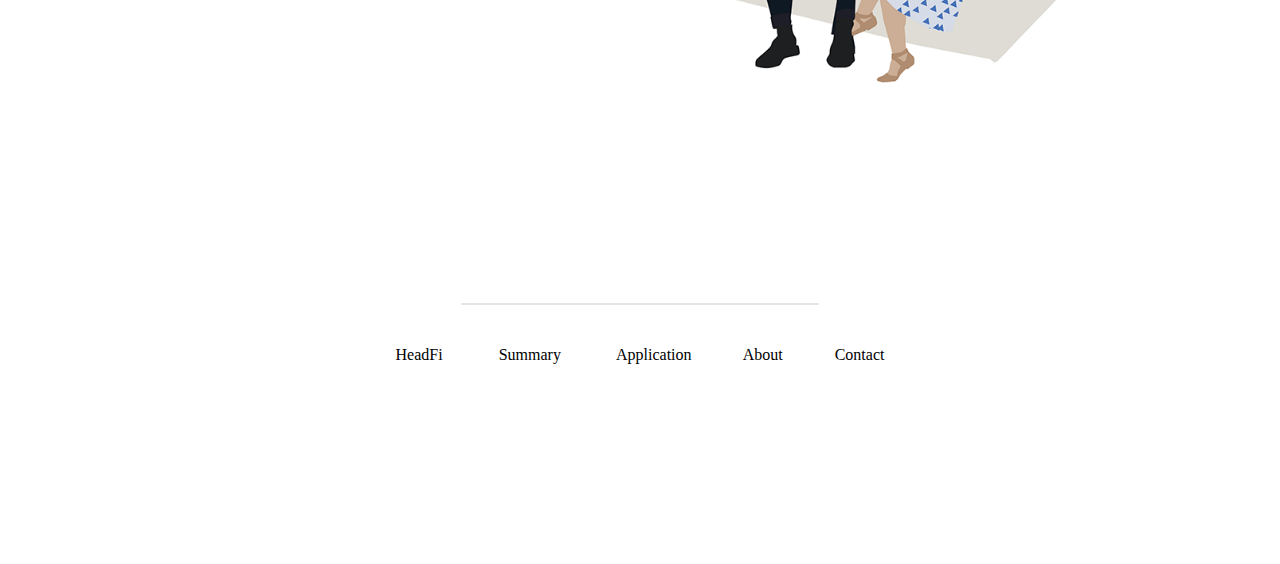
==== commit e40986e1: "1" ====
--- a/index.html
+++ b/index.html
@@ -44,7 +44,7 @@
     
 <br>
 <br>
-  <img src="Image/FirstLanding_01.png" width="100%">
+  <img src="image/FirstLanding_01.png" width="100%">
 <br>
 <div class="column1">
   <img src="image/LandingPage_01.png" width="100%">
